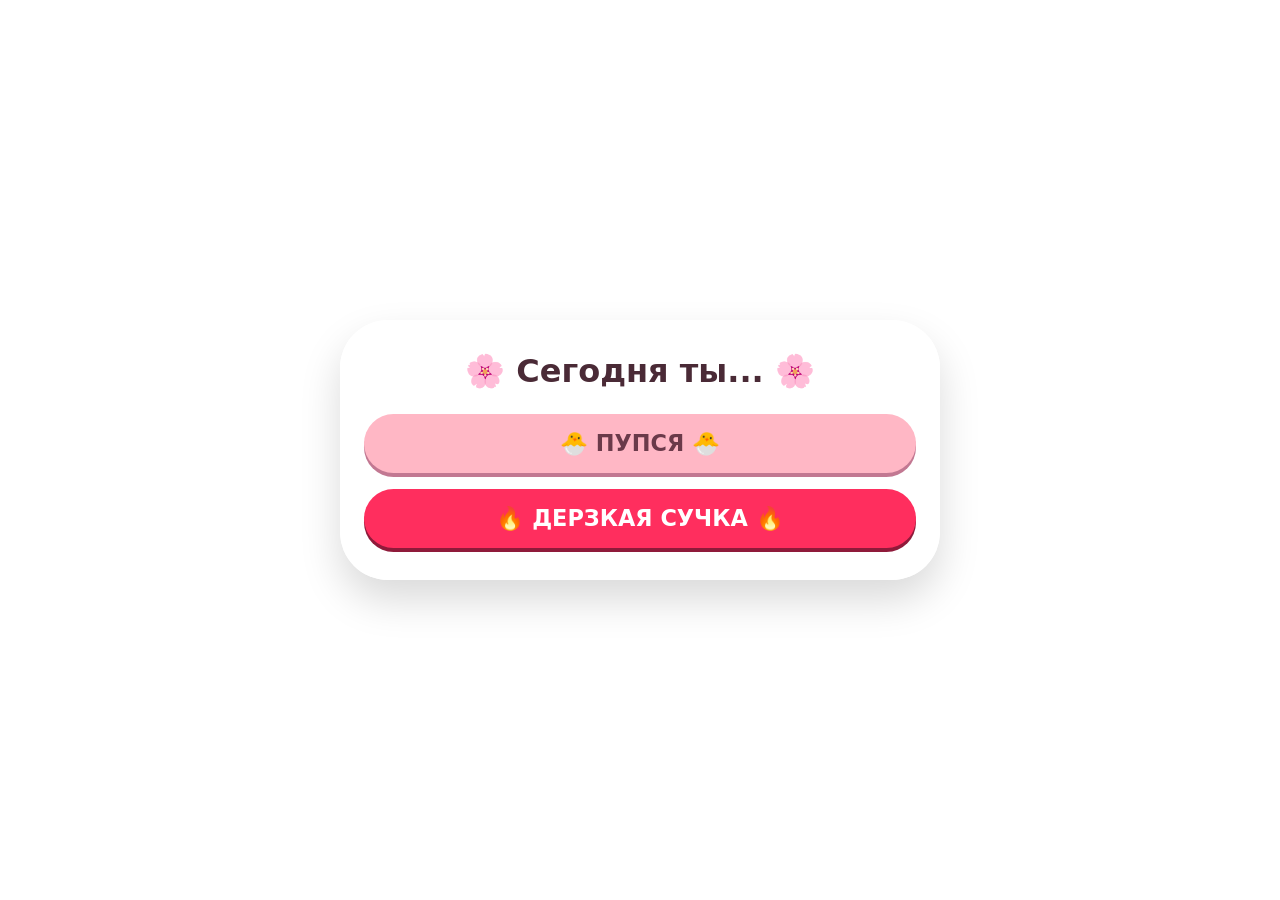
==== index.html @ 8590b274 "Rename game.html to index.html" ====
<!DOCTYPE html>
<html lang="ru">
<head>
    <meta charset="UTF-8">
    <meta name="viewport" content="width=device-width, initial-scale=1.0, user-scalable=yes, viewport-fit=cover">
    <meta name="theme-color" content="#ffb7c5">
    <meta name="apple-mobile-web-app-capable" content="yes">
    <meta name="apple-mobile-web-app-status-bar-style" content="default">
    <title>🎭 МАГИЯ ДНЯ | ПУПСЯ или СУЧКА</title>
    <style>
        * {
            margin: 0;
            padding: 0;
            box-sizing: border-box;
            -webkit-tap-highlight-color: transparent;
        }

        body {
            min-height: 100vh;
            display: flex;
            justify-content: center;
            align-items: center;
            font-family: 'Segoe UI', 'Quicksand', system-ui, -apple-system, 'Comic Neue', 'Helvetica Neue', sans-serif;
            transition: background 0.3s ease;
            padding: 16px;
        }

        body.pupsya {
            background: linear-gradient(145deg, #ffe6f0 0%, #ffd9e8 100%);
        }

        body.suchka {
            background: radial-gradient(circle at 10% 20%, #0a0a0f, #030305);
        }

        .container {
            max-width: 600px;
            width: 100%;
            margin: 0 auto;
        }

        /* Экран выбора настроения */
        .choice-screen {
            background: rgba(255, 255, 255, 0.94);
            backdrop-filter: blur(20px);
            border-radius: 48px;
            padding: 2rem 1.5rem;
            text-align: center;
            box-shadow: 0 20px 40px rgba(0,0,0,0.15);
        }

        body.suchka .choice-screen {
            background: rgba(255, 255, 255, 0.94);
        }

        .choice-screen h2 {
            font-size: clamp(1.5rem, 6vw, 2rem);
            margin-bottom: 1.5rem;
            color: #4a2a36;
            font-weight: 600;
        }

        .choice-buttons {
            display: flex;
            gap: 16px;
            justify-content: center;
            flex-direction: column;
        }

        .mood-btn {
            padding: 16px 20px;
            font-size: clamp(1.2rem, 5vw, 1.4rem);
            font-weight: bold;
            border: none;
            border-radius: 60px;
            cursor: pointer;
            transition: transform 0.05s linear;
            font-family: inherit;
            width: 100%;
        }

        .pupsya-btn {
            background: #ffb7c5;
            color: #6b3a4a;
            box-shadow: 0 4px 0 #c27892;
        }

        .suchka-btn {
            background: #ff2e5e;
            color: white;
            box-shadow: 0 4px 0 #8f1a3a;
        }

        .mood-btn:active {
            transform: translateY(2px);
        }

        /* Основной экран игры */
        .game-screen {
            display: none;
        }

        .game-card {
            background: rgba(255, 245, 250, 0.96);
            border-radius: 40px;
            padding: 1.25rem;
            box-shadow: 0 20px 35px rgba(0, 0, 0, 0.2);
        }

        body.suchka .game-card {
            background: #1c1825;
            border: 1px solid #ff2e5e;
        }

        .game-header {
            text-align: center;
            margin-bottom: 1rem;
        }

        .game-header h1 {
            font-size: clamp(1.3rem, 5vw, 1.8rem);
            font-weight: 700;
        }

        body.pupsya .game-header h1 {
            color: #c55a7f;
        }

        body.suchka .game-header h1 {
            color: #ff4876;
            text-shadow: 2px 2px 0 #5a1e32;
        }

        .back-btn {
            background: #ffb7c5;
            border: none;
            padding: 10px 18px;
            border-radius: 40px;
            cursor: pointer;
            margin-bottom: 16px;
            font-size: 0.85rem;
            font-weight: 600;
            color: #4a2a36;
            transition: transform 0.05s linear;
            width: auto;
            display: inline-block;
        }

        .back-btn:active {
            transform: scale(0.97);
        }

        body.suchka .back-btn {
            background: #ff2e5e;
            color: white;
        }

        .magic-btn {
            width: 100%;
            padding: 16px;
            font-size: clamp(1.2rem, 5vw, 1.4rem);
            font-weight: bold;
            border: none;
            border-radius: 60px;
            cursor: pointer;
            margin: 16px 0;
            transition: transform 0.05s linear;
            font-family: inherit;
        }

        body.pupsya .magic-btn {
            background: #ffb7c5;
            color: #4a2a36;
            box-shadow: 0 4px 0 #c27892;
        }

        body.suchka .magic-btn {
            background: #ff2e5e;
            color: white;
            box-shadow: 0 4px 0 #8f1a3a;
        }

        .magic-btn:active {
            transform: translateY(2px);
        }

        .oracle-box {
            border-radius: 28px;
            padding: 0.75rem;
            margin: 12px 0;
        }

        body.pupsya .oracle-box {
            background: #fff0f5;
        }

        body.suchka .oracle-box {
            background: #0e0b12;
        }

        .item {
            margin-bottom: 18px;
            border-left: 4px solid;
            padding-left: 14px;
        }

        body.pupsya .item {
            border-left-color: #f9acc9;
        }

        body.suchka .item {
            border-left-color: #ff4876;
        }

        .label {
            font-size: 0.7rem;
            text-transform: uppercase;
            letter-spacing: 2px;
            font-weight: bold;
        }

        body.pupsya .label {
            color: #d4769a;
        }

        body.suchka .label {
            color: #ff90b0;
        }

        .value {
            font-size: clamp(0.9rem, 4vw, 1rem);
            margin-top: 6px;
            line-height: 1.45;
        }

        body.pupsya .value {
            color: #2d1e24;
        }

        body.suchka .value {
            color: #f0e6d0;
        }

        .emoji-illustration {
            font-size: clamp(2.5rem, 12vw, 3.5rem);
            text-align: center;
            padding: 12px;
            background: rgba(255,255,255,0.1);
            border-radius: 50px;
            margin: 10px 0;
            letter-spacing: 8px;
            word-break: keep-all;
        }

        body.pupsya .emoji-illustration {
            background: #ffe2ed;
        }

        body.suchka .emoji-illustration {
            background: #00000040;
        }

        footer {
            font-size: 0.6rem;
            text-align: center;
            margin-top: 16px;
            opacity: 0.7;
        }

        body.pupsya footer {
            color: #b86f8a;
        }

        body.suchka footer {
            color: #6e5b70;
        }

        /* Дополнительные мобильные улучшения */
        @media (max-width: 480px) {
            body {
                padding: 12px;
            }
            .game-card {
                padding: 1rem;
            }
            .item {
                margin-bottom: 14px;
                padding-left: 12px;
            }
            .emoji-illustration {
                padding: 10px;
                letter-spacing: 5px;
            }
            .back-btn {
                padding: 8px 16px;
                font-size: 0.8rem;
            }
        }

        /* Для очень маленьких экранов */
        @media (max-width: 380px) {
            .choice-screen {
                padding: 1.5rem 1rem;
            }
            .value {
                font-size: 0.85rem;
            }
        }
    </style>
</head>
<body>
<div class="container">
    <div id="choiceScreen" class="choice-screen">
        <h2>🌸 Сегодня ты... 🌸</h2>
        <div class="choice-buttons">
            <button class="mood-btn pupsya-btn" onclick="selectMood('pupsya')">🐣 ПУПСЯ 🐣</button>
            <button class="mood-btn suchka-btn" onclick="selectMood('suchka')">🔥 ДЕРЗКАЯ СУЧКА 🔥</button>
        </div>
    </div>

    <div id="gameScreen" class="game-screen">
        <div class="game-card">
            <button class="back-btn" onclick="backToChoice()">← Сменить настроение</button>
            <div class="game-header">
                <h1 id="gameTitle">✨ МАГИЯ ДНЯ ✨</h1>
            </div>
            <button id="magicBtn" class="magic-btn">🎲 УЗНАТЬ ДЕНЬ 🎲</button>
            <div class="oracle-box">
                <div class="item">
                    <div class="label" id="nicknameLabel">🐽 ПРОЗВИЩЕ</div>
                    <div class="value" id="nickname">—</div>
                </div>
                <div class="item">
                    <div class="label" id="fortuneLabel">🔮 ПРЕДСКАЗАНИЕ</div>
                    <div class="value" id="fortune">—</div>
                </div>
                <div class="item">
                    <div class="label" id="quoteLabel">📜 ЦИТАТА</div>
                    <div class="value" id="quote">—</div>
                </div>
                <div class="item">
                    <div class="label" id="emojiLabel">🎨 НАСТРОЕНИЕ ДНЯ</div>
                    <div class="emoji-illustration" id="emojiIllustration">✨</div>
                    <div class="value" id="emojiCaption"></div>
                </div>
            </div>
            <footer>каждый день новое предсказание ✨ нажимай сколько хочешь</footer>
        </div>
    </div>
</div>

<script>
    // ==================== ПУПСЯ ====================
    const pupsyaNicknames = [
        "Сладкая булочка", "Лапка счастья", "Мятный пряник", "Облачко в мармеладе", "Пушистый лисёнок",
        "Клубничная фея", "Сахарная панда", "Капучино с корицей", "Солнечный зайчик", "Персиковый смузи",
        "Ванильное сердечко", "Зефирка мечты", "Лавандовый единорог", "Карамельная звёздочка", "Медовая конфетка",
        "Плюшевый ёжик", "Мармеладная радость", "Шоколадная лапочка", "Молочная плюшка", "Черешневое настроение",
        "Тыковка-улыбовка", "Фея уюта", "Сияющая снежинка", "Розовое счастье", "Нежный лепесток",
        "Моя радость", "Сладкий сон", "Лучика-моргалочка", "Печенька с предсказанием", "Тёплый пледик",
        "Жемчужинка", "Божья коровка", "Ангел с крыльями", "Любимое сокровище", "Сердце на ладони",
        "Мятная свежесть", "Кокосовая радость", "Малиновый пирог", "Черничное облако", "Клубничный торт"
    ];

    const pupsyaFortunes = [
        "Сегодня вселенная обнимет тебя так тепло, что ты забудешь о плохом. Обязательно съешь что-то вкусненькое, ты это заслужила ❤️",
        "День будет полон маленьких радостей. Возможно, это будет вкусный кофе, сообщение от подруги или просто красивый закат. Улыбайся ✨",
        "Кто-то сегодня подумает о тебе с теплом. Ты такой светлый человек, даже не представляешь. Позволь себе отдохнуть 💖",
        "Сегодня идеальный день, чтобы сделать что-то приятное для себя. Прими ванну с пеной, закажи пиццу или просто выспись. Ты важна 🫶",
        "Твоя улыбка сегодня спасёт чей-то день. Даже если тебе грустно — помни, что ты не одна, мы с тобой. Держись, милая 🌸",
        "Сегодня удача на твоей стороне. Даже если что-то пойдёт не так — это просто повод съесть печеньку и начать заново. Люблю тебя 💕",
        "Твоё сердце сегодня наполнится теплом. Возможно, ты вспомнишь что-то хорошее или получишь нежное сообщение. Ты достойна самого лучшего 🎀",
        "Сегодня ты как лучик солнца — тёплая, уютная и такая родная. Позволь себе быть счастливой прямо сейчас, без всяких 'но' ✨",
        "Маленькое чудо уже близко. Оглянись вокруг — красота в мелочах. И помни: ты удивительный человек, каких мало 💖",
        "Сегодня отличный день, чтобы простить себя за всё. Ты делаешь так хорошо, как можешь. Я горжусь тобой, серьёзно 🌷",
        "Сегодня твоя доброта вернётся к тебе втройне. Кто-то скажет спасибо, кто-то улыбнётся, а кто-то просто будет рад тебя видеть 💫",
        "Звёзды говорят, что сегодня тебе нужно побаловать себя. Купи что-то красивое, съешь что-то вкусное или просто полежи в кровати. Ты заслужила 🌟",
        "Сегодня твоя энергия особенно мягкая и тёплая. Люди будут тянуться к тебе, как цветы к солнцу. Наслаждайся этим состоянием 🦋",
        "День обещает быть неторопливым и уютным. Как воскресное утро с чашкой чая и пледом. Позволь себе замедлиться и выдохнуть ☕",
        "Сегодня ты можешь быть капризной. И это нормально. Ты имеешь право хотеть внимания, заботы и лишнюю печеньку. Не отказывай себе 🍪"
    ];

    const pupsyaQuotes = [
        "«Ты — волшебство, которого так не хватало этому миру. Никогда не забывай об этом» 💫",
        "«Даже в самый серый день ты остаёшься цветком, который пробивается через асфальт» 🌸",
        "«Твоя доброта — это суперсила. Не позволяй миру сделать тебя жёстче» 🦋",
        "«Ты достаточно хороша. Прямо сейчас. Без всяких 'но'» 💖",
        "«Твоя улыбка меняет мир вокруг. Серьёзно, проверь это сегодня» ✨",
        "«Ты — чей-то повод улыбнуться сегодня. Возможно, мой» 🫶",
        "«Ты не должна быть идеальной. Ты уже прекрасна такой, какая есть» 🌷",
        "«Твоя душа пахнет ванилью и добротой. Не прячь её» 🎀",
        "«Ты справляешься намного лучше, чем тебе кажется. Я верю в тебя» 💕",
        "«Ты — чудо, и точка. Никаких обсуждений» ✨",
        "«Твоё сердце — самое тёплое место во вселенной. Береги его» ❤️",
        "«Ты — как горячий шоколад в холодный день: согреваешь одним своим существованием» ☕",
        "«Ты не обязана быть сильной каждый день. Иногда можно просто быть» 🌙"
    ];

    const pupsyaEmojis = [
        { emoji: "🌸🐣💕✨🫶", caption: "День мягкости и нежности" },
        { emoji: "🍰☕🎀💖😊", caption: "Вкусный и уютный день" },
        { emoji: "🦋🌷💫🌟🌙", caption: "День лёгкости и мечтаний" },
        { emoji: "🐱🍪☁️💗🎂", caption: "Кошачье-печеньковое настроение" },
        { emoji: "🌻🍯🧸✨💕", caption: "Медовый и тёплый день" },
        { emoji: "🎨🖌️🌈💜😇", caption: "День творчества и радости" },
        { emoji: "🛁🧴🕯️💤🌙", caption: "День заботы о себе" },
        { emoji: "📖☕🛋️💭💗", caption: "День уюта и спокойствия" },
        { emoji: "🐣🍼💕😇🌟", caption: "День маленького счастья" },
        { emoji: "🍬🍭🧸🎀💖", caption: "Конфетно-игрушечное настроение" },
        { emoji: "☁️🌈💫🦄💕", caption: "Облачный и радужный день" },
        { emoji: "🌸🍃🌞💗😊", caption: "Весеннее настроение в душе" },
        { emoji: "🐕🐈🫶✨💕", caption: "День обнимашек с пушистиками" }
    ];

    // ==================== СУЧКА ====================
    const suchkaNicknames = [
        "Сладкая мразь", "Психопатка с душой панды", "Королева матов", "Ебучий бриллиант",
        "Кусок дерьма с золотым сердцем", "Моя гнилая радость", "Стерва-лапка", "Пельмешка-алкоголичка",
        "Пиздючка премиум", "Мармеладная змеюка", "Мразота с крыльями", "Фея депрессии",
        "Кисонька-хулиганка", "Обосранный ангел", "Вонючая ромашка", "Сучка с планеты Смех",
        "Гоблинская принцесса", "Токсичный пирожок", "Сопля с гонором", "Алко-единорог",
        "Депрессивная булочка", "Ржачная падаль", "Панда-террористка", "Хуёвая фея",
        "Ебанутая звезда", "Психованная конфетка", "Стервозная пантера", "Бешеная белочка",
        "Крыса с характером", "Злюка-недотрога", "Заноза в жопе", "Ядовитая ромашка"
    ];

    const suchkaFortunes = [
        "Сегодня ты пошлёшь нахуй минимум троих. И будешь права на все сто, потому что люди — говно. Горжусь, блядь, ты настоящая королева.",
        "Вселенная плюнет тебе в душу где-то в обед, но потом пришлёт смешной мем с жирным котом. И ты временно простишь всем, но ненадолго.",
        "Твой бывший сегодня задумается о тебе и подавится пиццей. Пусть давится, сука, он этого заслужил. А ты ешь дальше.",
        "Карма говорит: сегодня можно абсолютно всё. Даже послать начальника матом в голосовом. Даже сожрать торт в 9 утра. Пользуйся, пока дают.",
        "Тебя ждёт разочарование в людях (внезапно, да?). Но подруга кинет мем с пёсиком — и чёрная дыра в душе затянется до завтра.",
        "Организм потребует алкоголя, чипсов и чёрного юмора. Выпей соку, но шути про трупы — баланс соблюдён, психотерапия не нужна.",
        "Сегодня кто-то лоханётся настолько эпично, что ты забудешь о своих проблемах. Наслаждайся чужим говном, это законно.",
        "Ты встанешь не с той ноги и будешь посылать всех нахуй с особым цинизмом. Это твой день, звезда депрессивного рока.",
        "Вечером накатит меланхолия. Включи стендап, где матерятся через слово. Или напиши подруге 'ты ебанутая?' — поможет.",
        "Сегодня ты осознаешь: 73% твоих проблем — нахуй не нужны. Остальные 27% решатся пивом и мемом. Welcome to adult life.",
        "Сегодняшний уровень твоей токсичности зашкалит. Датчики сломаются. И это прекрасно, потому что мир заслужил твою правду-матку.",
        "Ты сегодня как бензопила: громкая, опасная и всех хуяришь. Молодец, продолжай в том же духе, общество говна должно быть наказано.",
        "Сегодня удача — это когда ты никого не убила. Шучу. Удача — это когда убила, но никто не узнал. Держи планку, злодейка.",
        "Твоя карма сегодня цвета запекшейся крови и блесток. Это называется 'гламурный пиздец'. Носи его с гордостью, королева разрушения."
    ];

    const suchkaQuotes = [
        "«Моё спокойствие — это маска. Под ней я матерюсь как сапожник с простреленной ногой»",
        "«Живу по принципу: либо смеёмся, либо посылаем нахуй. Третьего не дано, блядь»",
        "«Она не токсичная, у неё просто юмор такой: гробы, скелеты и мат-перемат на фоне заката»",
        "«Чёрный юмор — как ноги. Не у всех есть, но если есть — смотреть без слёз нельзя»",
        "«Я не грустная, у меня просто лицо такое, будто мир дерьмо, а я в нём принцесса»",
        "«Моё психическое здоровье держится на матах, мемах и подруге, которая такая же ебанутая»",
        "«Я не псих, я просто прошла квест 'Жизнь' на сложности 'Адовый пиздец'»",
        "«Будь вежлив. Но имей план, как послать всех нахуй»",
        "«Я не злая. Я просто честная. А вы не привыкли к правде, нежные пиздюки»"
    ];

    const suchkaEmojis = [
        { emoji: "💀🔥🤡💢👹", caption: "День агрессии и ржаки" },
        { emoji: "🍺🚬😈💩🔞", caption: "Алкогольно-депрессивный вайб" },
        { emoji: "🤬💀🖕😤🍻", caption: "День посылания всех нахуй" },
        { emoji: "🐍🔪💣🩸🥀", caption: "Токсичная королева вышла на охоту" },
        { emoji: "🖤🧨😵‍💫🍷🚬", caption: "Меланхолия с перчинкой" },
        { emoji: "🤡🎪💩🔥🍺", caption: "Цирк уехал, а ты осталась" },
        { emoji: "👻🪦💀🕷️🦇", caption: "Готический понедельник" },
        { emoji: "😈🤘🖤🥃🔪", caption: "Рок-звезда депрессивного блюза" },
        { emoji: "💣🔥👹🤬🖕", caption: "День взрыва мозга и терпения" },
        { emoji: "🧠💀🍺😵‍💫🫠", caption: "Мозг уехал, привет, похмелье" }
    ];

    function randomItem(arr) {
        return arr[Math.floor(Math.random() * arr.length)];
    }

    let currentMood = null;

    function selectMood(mood) {
        currentMood = mood;
        document.body.className = mood;
        document.getElementById("choiceScreen").style.display = "none";
        document.getElementById("gameScreen").style.display = "block";
        
        if (mood === "pupsya") {
            document.getElementById("gameTitle").innerHTML = "🐣 ПУПСЯ ДНЯ 🐣";
            document.getElementById("nicknameLabel").innerHTML = "🐽 ТВОЁ ПРОЗВИЩЕ";
            document.getElementById("fortuneLabel").innerHTML = "🔮 ПРЕДСКАЗАНИЕ ДЛЯ ТЕБЯ";
            document.getElementById("quoteLabel").innerHTML = "📜 ТЕПЛАЯ ЦИТАТА";
            document.getElementById("emojiLabel").innerHTML = "🎨 НАСТРОЕНИЕ ДНЯ";
        } else {
            document.getElementById("gameTitle").innerHTML = "🔥 ДЕРЗКАЯ СУЧКА 🔥";
            document.getElementById("nicknameLabel").innerHTML = "🐽 КЛИЧКА НА СЕГОДНЯ";
            document.getElementById("fortuneLabel").innerHTML = "🔮 ПРЕДСКАЗАНИЕ (маты)";
            document.getElementById("quoteLabel").innerHTML = "📜 ЦИТАТА (чёрный юмор)";
            document.getElementById("emojiLabel").innerHTML = "🎨 НАСТРОЕНИЕ ДНЯ";
        }
        
        generateMagic();
    }

    function backToChoice() {
        currentMood = null;
        document.getElementById("choiceScreen").style.display = "block";
        document.getElementById("gameScreen").style.display = "none";
        document.body.className = ""; 
    }

    function generateMagic() {
        if (!currentMood) return;
        
        let nickname, fortune, quote, emojiData;
        
        if (currentMood === "pupsya") {
            nickname = randomItem(pupsyaNicknames);
            fortune = randomItem(pupsyaFortunes);
            quote = randomItem(pupsyaQuotes);
            emojiData = randomItem(pupsyaEmojis);
        } else {
            nickname = randomItem(suchkaNicknames);
            fortune = randomItem(suchkaFortunes);
            quote = randomItem(suchkaQuotes);
            emojiData = randomItem(suchkaEmojis);
        }
        
        document.getElementById("nickname").innerHTML = nickname;
        document.getElementById("fortune").innerHTML = fortune;
        document.getElementById("quote").innerHTML = quote;
        document.getElementById("emojiIllustration").innerHTML = emojiData.emoji;
        document.getElementById("emojiCaption").innerHTML = emojiData.caption;
        
        if (navigator.vibrate) navigator.vibrate(50);
    }
    
    document.getElementById("magicBtn").addEventListener("click", generateMagic);
</script>
</body>
</html>
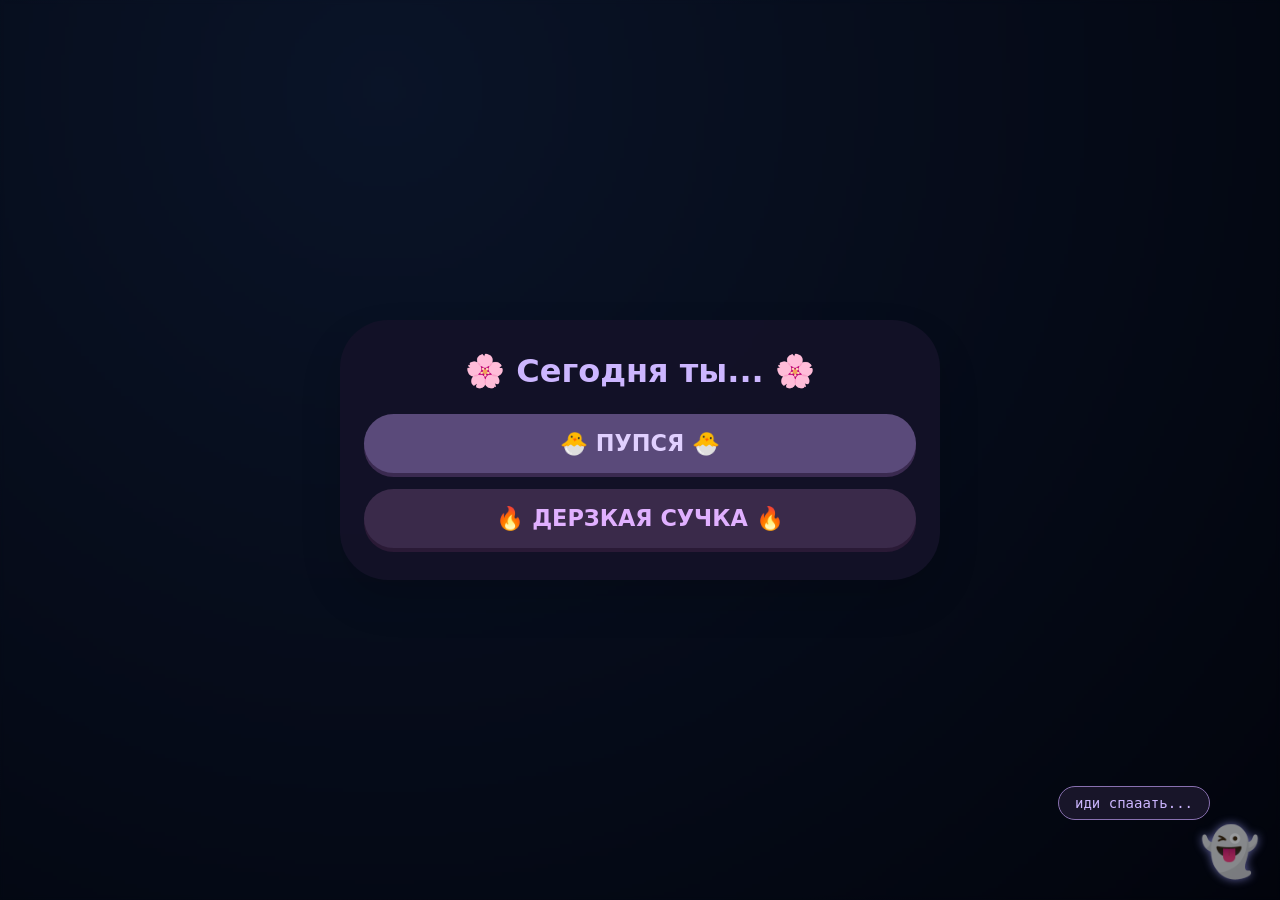
==== commit ef702813: "Update index.html" ====
--- a/index.html
+++ b/index.html
@@ -4,9 +4,7 @@
     <meta charset="UTF-8">
     <meta name="viewport" content="width=device-width, initial-scale=1.0, user-scalable=yes, viewport-fit=cover">
     <meta name="theme-color" content="#ffb7c5">
-    <meta name="apple-mobile-web-app-capable" content="yes">
-    <meta name="apple-mobile-web-app-status-bar-style" content="default">
-    <title>🎭 МАГИЯ ДНЯ | ПУПСЯ или СУЧКА</title>
+    <title>🎭 МАГИЯ ДНЯ | ТИХИЙ ЧАС</title>
     <style>
         * {
             margin: 0;
@@ -20,17 +18,104 @@
             display: flex;
             justify-content: center;
             align-items: center;
-            font-family: 'Segoe UI', 'Quicksand', system-ui, -apple-system, 'Comic Neue', 'Helvetica Neue', sans-serif;
-            transition: background 0.3s ease;
+            font-family: 'Segoe UI', 'Quicksand', system-ui, sans-serif;
+            transition: background 0.5s ease, color 0.3s ease;
             padding: 16px;
-        }
-
+            position: relative;
+        }
+
+        /* Обычные режимы */
         body.pupsya {
             background: linear-gradient(145deg, #ffe6f0 0%, #ffd9e8 100%);
         }
 
         body.suchka {
             background: radial-gradient(circle at 10% 20%, #0a0a0f, #030305);
+        }
+
+        /* ТИХИЙ ЧАС — общая тёмная тема */
+        body.quiet-hour {
+            background: radial-gradient(circle at 30% 10%, #0a1428, #02040c) !important;
+            backdrop-filter: blur(2px);
+        }
+
+        body.quiet-hour .game-card {
+            background: rgba(10, 15, 30, 0.85) !important;
+            border: 1px solid #6b5b7e !important;
+            box-shadow: 0 0 20px rgba(100, 80, 120, 0.3) !important;
+        }
+
+        body.quiet-hour .magic-btn {
+            background: #4a3a5a !important;
+            box-shadow: 0 4px 0 #2a1e36 !important;
+            color: #e0c8ff !important;
+        }
+
+        body.quiet-hour .back-btn {
+            background: #4a3a5a !important;
+            color: #e0c8ff !important;
+        }
+
+        body.quiet-hour .oracle-box {
+            background: #0a0a18cc !important;
+        }
+
+        body.quiet-hour .value {
+            color: #ddd6f0 !important;
+        }
+
+        body.quiet-hour .label {
+            color: #aa99cc !important;
+        }
+
+        body.quiet-hour .emoji-illustration {
+            background: #1e1a30 !important;
+        }
+
+        /* Призрак */
+        .ghost {
+            position: fixed;
+            bottom: 20px;
+            right: 20px;
+            font-size: 48px;
+            cursor: pointer;
+            opacity: 0.6;
+            transition: 0.2s;
+            filter: drop-shadow(0 0 5px #a0a0ff);
+            z-index: 1000;
+            animation: floatGhost 3s ease-in-out infinite;
+        }
+
+        .ghost:hover {
+            opacity: 1;
+            transform: scale(1.1);
+        }
+
+        @keyframes floatGhost {
+            0%, 100% { transform: translateY(0px); }
+            50% { transform: translateY(-8px); }
+        }
+
+        .ghost-speech {
+            position: fixed;
+            bottom: 80px;
+            right: 70px;
+            background: #1e1a30cc;
+            backdrop-filter: blur(8px);
+            padding: 8px 16px;
+            border-radius: 30px;
+            font-size: 14px;
+            color: #ccb6ff;
+            border: 1px solid #8870b0;
+            pointer-events: none;
+            z-index: 1000;
+            white-space: nowrap;
+            font-family: monospace;
+        }
+
+        @media (max-width: 550px) {
+            .ghost { font-size: 40px; bottom: 15px; right: 15px; }
+            .ghost-speech { font-size: 10px; right: 55px; bottom: 65px; white-space: nowrap; }
         }
 
         .container {
@@ -39,7 +124,6 @@
             margin: 0 auto;
         }
 
-        /* Экран выбора настроения */
         .choice-screen {
             background: rgba(255, 255, 255, 0.94);
             backdrop-filter: blur(20px);
@@ -49,15 +133,19 @@
             box-shadow: 0 20px 40px rgba(0,0,0,0.15);
         }
 
-        body.suchka .choice-screen {
-            background: rgba(255, 255, 255, 0.94);
+        body.quiet-hour .choice-screen {
+            background: rgba(20, 18, 40, 0.9);
+            color: #ddd;
         }
 
         .choice-screen h2 {
             font-size: clamp(1.5rem, 6vw, 2rem);
             margin-bottom: 1.5rem;
             color: #4a2a36;
-            font-weight: 600;
+        }
+
+        body.quiet-hour .choice-screen h2 {
+            color: #ccb6ff;
         }
 
         .choice-buttons {
@@ -91,11 +179,22 @@
             box-shadow: 0 4px 0 #8f1a3a;
         }
 
+        body.quiet-hour .pupsya-btn {
+            background: #5a4a7a;
+            color: #e0d0ff;
+            box-shadow: 0 4px 0 #3a2a50;
+        }
+
+        body.quiet-hour .suchka-btn {
+            background: #3a2a4a;
+            color: #e0b0ff;
+            box-shadow: 0 4px 0 #2a1a36;
+        }
+
         .mood-btn:active {
             transform: translateY(2px);
         }
 
-        /* Основной экран игры */
         .game-screen {
             display: none;
         }
@@ -105,21 +204,13 @@
             border-radius: 40px;
             padding: 1.25rem;
             box-shadow: 0 20px 35px rgba(0, 0, 0, 0.2);
-        }
-
-        body.suchka .game-card {
-            background: #1c1825;
-            border: 1px solid #ff2e5e;
-        }
-
-        .game-header {
-            text-align: center;
-            margin-bottom: 1rem;
+            transition: all 0.3s;
         }
 
         .game-header h1 {
             font-size: clamp(1.3rem, 5vw, 1.8rem);
             font-weight: 700;
+            text-align: center;
         }
 
         body.pupsya .game-header h1 {
@@ -141,18 +232,11 @@
             font-size: 0.85rem;
             font-weight: 600;
             color: #4a2a36;
-            transition: transform 0.05s linear;
-            width: auto;
             display: inline-block;
         }
 
         .back-btn:active {
             transform: scale(0.97);
-        }
-
-        body.suchka .back-btn {
-            background: #ff2e5e;
-            color: white;
         }
 
         .magic-btn {
@@ -165,19 +249,6 @@
             cursor: pointer;
             margin: 16px 0;
             transition: transform 0.05s linear;
-            font-family: inherit;
-        }
-
-        body.pupsya .magic-btn {
-            background: #ffb7c5;
-            color: #4a2a36;
-            box-shadow: 0 4px 0 #c27892;
-        }
-
-        body.suchka .magic-btn {
-            background: #ff2e5e;
-            color: white;
-            box-shadow: 0 4px 0 #8f1a3a;
         }
 
         .magic-btn:active {
@@ -219,26 +290,10 @@
             font-weight: bold;
         }
 
-        body.pupsya .label {
-            color: #d4769a;
-        }
-
-        body.suchka .label {
-            color: #ff90b0;
-        }
-
         .value {
             font-size: clamp(0.9rem, 4vw, 1rem);
             margin-top: 6px;
             line-height: 1.45;
-        }
-
-        body.pupsya .value {
-            color: #2d1e24;
-        }
-
-        body.suchka .value {
-            color: #f0e6d0;
         }
 
         .emoji-illustration {
@@ -249,7 +304,6 @@
             border-radius: 50px;
             margin: 10px 0;
             letter-spacing: 8px;
-            word-break: keep-all;
         }
 
         body.pupsya .emoji-illustration {
@@ -265,46 +319,6 @@
             text-align: center;
             margin-top: 16px;
             opacity: 0.7;
-        }
-
-        body.pupsya footer {
-            color: #b86f8a;
-        }
-
-        body.suchka footer {
-            color: #6e5b70;
-        }
-
-        /* Дополнительные мобильные улучшения */
-        @media (max-width: 480px) {
-            body {
-                padding: 12px;
-            }
-            .game-card {
-                padding: 1rem;
-            }
-            .item {
-                margin-bottom: 14px;
-                padding-left: 12px;
-            }
-            .emoji-illustration {
-                padding: 10px;
-                letter-spacing: 5px;
-            }
-            .back-btn {
-                padding: 8px 16px;
-                font-size: 0.8rem;
-            }
-        }
-
-        /* Для очень маленьких экранов */
-        @media (max-width: 380px) {
-            .choice-screen {
-                padding: 1.5rem 1rem;
-            }
-            .value {
-                font-size: 0.85rem;
-            }
         }
     </style>
 </head>
@@ -344,126 +358,113 @@
                     <div class="value" id="emojiCaption"></div>
                 </div>
             </div>
-            <footer>каждый день новое предсказание ✨ нажимай сколько хочешь</footer>
+            <footer>каждый день новое предсказание ✨</footer>
         </div>
     </div>
 </div>
 
+<!-- Призрак (появляется только в тихий час) -->
+<div id="ghost" style="display: none;">
+    <div class="ghost" id="ghostEmoji">👻</div>
+    <div class="ghost-speech" id="ghostSpeech">иди спааать...</div>
+</div>
+
 <script>
-    // ==================== ПУПСЯ ====================
+    // ---------- ОПРЕДЕЛЯЕМ ТИХИЙ ЧАС ----------
+    function isQuietHour() {
+        const now = new Date();
+        const hours = now.getHours();
+        return true; // Временно всегда тихий час
+    }
+
+    // Включаем/выключаем режим тихого часа
+    let quietMode = isQuietHour();
+
+    function applyQuietMode() {
+        const body = document.body;
+        const ghostDiv = document.getElementById('ghost');
+        
+        if (quietMode) {
+            body.classList.add('quiet-hour');
+            if (ghostDiv) ghostDiv.style.display = 'block';
+        } else {
+            body.classList.remove('quiet-hour');
+            if (ghostDiv) ghostDiv.style.display = 'none';
+        }
+    }
+
+    // ---------- СМЯГЧЁННЫЕ ВЕРСИИ ДЛЯ ТИХОГО ЧАСА ----------
+    function softenText(text, isPupsyaMode) {
+        if (!quietMode) return text;
+        
+        // Замена матов на милоту
+        const replacements = {
+            'нахуй': 'спатки',
+            'блядь': 'баиньки',
+            'сука': 'кисонька',
+            'пиздец': 'мимими',
+            'говно': 'печеньки',
+            'мразь': 'заинька',
+            'ёбаный': 'сонный',
+            'ебучий': 'дремучий',
+            'хуёвая': 'сонная',
+            'депрессивная': 'дремучая',
+            'террористка': 'сонька'
+        };
+        
+        let softened = text;
+        for (let [bad, good] of Object.entries(replacements)) {
+            softened = softened.replaceAll(bad, good);
+            softened = softened.replaceAll(bad.toUpperCase(), good.toUpperCase());
+        }
+        
+        // Добавляем ночные фразы
+        if (isPupsyaMode) {
+            softened += ' 🌙✨ Пора укутываться в одеялко и смотреть сны.';
+        } else {
+            softened += ' 😴💤 Даже самые дерзкие сучки иногда спят. Укутайся и отдохни.';
+        }
+        
+        return softened;
+    }
+
+    // ---------- ОСТАЛЬНЫЕ ДАННЫЕ (сокращённо, но рабочие) ----------
     const pupsyaNicknames = [
         "Сладкая булочка", "Лапка счастья", "Мятный пряник", "Облачко в мармеладе", "Пушистый лисёнок",
-        "Клубничная фея", "Сахарная панда", "Капучино с корицей", "Солнечный зайчик", "Персиковый смузи",
-        "Ванильное сердечко", "Зефирка мечты", "Лавандовый единорог", "Карамельная звёздочка", "Медовая конфетка",
-        "Плюшевый ёжик", "Мармеладная радость", "Шоколадная лапочка", "Молочная плюшка", "Черешневое настроение",
-        "Тыковка-улыбовка", "Фея уюта", "Сияющая снежинка", "Розовое счастье", "Нежный лепесток",
-        "Моя радость", "Сладкий сон", "Лучика-моргалочка", "Печенька с предсказанием", "Тёплый пледик",
-        "Жемчужинка", "Божья коровка", "Ангел с крыльями", "Любимое сокровище", "Сердце на ладони",
-        "Мятная свежесть", "Кокосовая радость", "Малиновый пирог", "Черничное облако", "Клубничный торт"
-    ];
-
+        "Клубничная фея", "Сахарная панда", "Капучино с корицей", "Солнечный зайчик"
+    ];
     const pupsyaFortunes = [
-        "Сегодня вселенная обнимет тебя так тепло, что ты забудешь о плохом. Обязательно съешь что-то вкусненькое, ты это заслужила ❤️",
-        "День будет полон маленьких радостей. Возможно, это будет вкусный кофе, сообщение от подруги или просто красивый закат. Улыбайся ✨",
-        "Кто-то сегодня подумает о тебе с теплом. Ты такой светлый человек, даже не представляешь. Позволь себе отдохнуть 💖",
-        "Сегодня идеальный день, чтобы сделать что-то приятное для себя. Прими ванну с пеной, закажи пиццу или просто выспись. Ты важна 🫶",
-        "Твоя улыбка сегодня спасёт чей-то день. Даже если тебе грустно — помни, что ты не одна, мы с тобой. Держись, милая 🌸",
-        "Сегодня удача на твоей стороне. Даже если что-то пойдёт не так — это просто повод съесть печеньку и начать заново. Люблю тебя 💕",
-        "Твоё сердце сегодня наполнится теплом. Возможно, ты вспомнишь что-то хорошее или получишь нежное сообщение. Ты достойна самого лучшего 🎀",
-        "Сегодня ты как лучик солнца — тёплая, уютная и такая родная. Позволь себе быть счастливой прямо сейчас, без всяких 'но' ✨",
-        "Маленькое чудо уже близко. Оглянись вокруг — красота в мелочах. И помни: ты удивительный человек, каких мало 💖",
-        "Сегодня отличный день, чтобы простить себя за всё. Ты делаешь так хорошо, как можешь. Я горжусь тобой, серьёзно 🌷",
-        "Сегодня твоя доброта вернётся к тебе втройне. Кто-то скажет спасибо, кто-то улыбнётся, а кто-то просто будет рад тебя видеть 💫",
-        "Звёзды говорят, что сегодня тебе нужно побаловать себя. Купи что-то красивое, съешь что-то вкусное или просто полежи в кровати. Ты заслужила 🌟",
-        "Сегодня твоя энергия особенно мягкая и тёплая. Люди будут тянуться к тебе, как цветы к солнцу. Наслаждайся этим состоянием 🦋",
-        "День обещает быть неторопливым и уютным. Как воскресное утро с чашкой чая и пледом. Позволь себе замедлиться и выдохнуть ☕",
-        "Сегодня ты можешь быть капризной. И это нормально. Ты имеешь право хотеть внимания, заботы и лишнюю печеньку. Не отказывай себе 🍪"
-    ];
-
+        "Сегодня вселенная обнимет тебя тепло. Съешь что-то вкусное, ты заслужила ❤️",
+        "День будет полон маленьких радостей. Кофе, сообщение от подруги или красивый закат ✨",
+        "Кто-то сегодня подумает о тебе с теплом. Позволь себе отдохнуть 💖"
+    ];
     const pupsyaQuotes = [
-        "«Ты — волшебство, которого так не хватало этому миру. Никогда не забывай об этом» 💫",
-        "«Даже в самый серый день ты остаёшься цветком, который пробивается через асфальт» 🌸",
-        "«Твоя доброта — это суперсила. Не позволяй миру сделать тебя жёстче» 🦋",
-        "«Ты достаточно хороша. Прямо сейчас. Без всяких 'но'» 💖",
-        "«Твоя улыбка меняет мир вокруг. Серьёзно, проверь это сегодня» ✨",
-        "«Ты — чей-то повод улыбнуться сегодня. Возможно, мой» 🫶",
-        "«Ты не должна быть идеальной. Ты уже прекрасна такой, какая есть» 🌷",
-        "«Твоя душа пахнет ванилью и добротой. Не прячь её» 🎀",
-        "«Ты справляешься намного лучше, чем тебе кажется. Я верю в тебя» 💕",
-        "«Ты — чудо, и точка. Никаких обсуждений» ✨",
-        "«Твоё сердце — самое тёплое место во вселенной. Береги его» ❤️",
-        "«Ты — как горячий шоколад в холодный день: согреваешь одним своим существованием» ☕",
-        "«Ты не обязана быть сильной каждый день. Иногда можно просто быть» 🌙"
-    ];
-
+        "«Ты — волшебство, которого не хватало миру» 💫",
+        "«Твоя доброта — суперсила» 🦋",
+        "«Ты достаточно хороша прямо сейчас» 💖"
+    ];
     const pupsyaEmojis = [
-        { emoji: "🌸🐣💕✨🫶", caption: "День мягкости и нежности" },
-        { emoji: "🍰☕🎀💖😊", caption: "Вкусный и уютный день" },
-        { emoji: "🦋🌷💫🌟🌙", caption: "День лёгкости и мечтаний" },
-        { emoji: "🐱🍪☁️💗🎂", caption: "Кошачье-печеньковое настроение" },
-        { emoji: "🌻🍯🧸✨💕", caption: "Медовый и тёплый день" },
-        { emoji: "🎨🖌️🌈💜😇", caption: "День творчества и радости" },
-        { emoji: "🛁🧴🕯️💤🌙", caption: "День заботы о себе" },
-        { emoji: "📖☕🛋️💭💗", caption: "День уюта и спокойствия" },
-        { emoji: "🐣🍼💕😇🌟", caption: "День маленького счастья" },
-        { emoji: "🍬🍭🧸🎀💖", caption: "Конфетно-игрушечное настроение" },
-        { emoji: "☁️🌈💫🦄💕", caption: "Облачный и радужный день" },
-        { emoji: "🌸🍃🌞💗😊", caption: "Весеннее настроение в душе" },
-        { emoji: "🐕🐈🫶✨💕", caption: "День обнимашек с пушистиками" }
-    ];
-
-    // ==================== СУЧКА ====================
+        { emoji: "🌸🐣💕✨🫶", caption: "День мягкости" },
+        { emoji: "🍰☕🎀💖😊", caption: "Вкусный день" }
+    ];
+
     const suchkaNicknames = [
-        "Сладкая мразь", "Психопатка с душой панды", "Королева матов", "Ебучий бриллиант",
-        "Кусок дерьма с золотым сердцем", "Моя гнилая радость", "Стерва-лапка", "Пельмешка-алкоголичка",
-        "Пиздючка премиум", "Мармеладная змеюка", "Мразота с крыльями", "Фея депрессии",
-        "Кисонька-хулиганка", "Обосранный ангел", "Вонючая ромашка", "Сучка с планеты Смех",
-        "Гоблинская принцесса", "Токсичный пирожок", "Сопля с гонором", "Алко-единорог",
-        "Депрессивная булочка", "Ржачная падаль", "Панда-террористка", "Хуёвая фея",
-        "Ебанутая звезда", "Психованная конфетка", "Стервозная пантера", "Бешеная белочка",
-        "Крыса с характером", "Злюка-недотрога", "Заноза в жопе", "Ядовитая ромашка"
-    ];
-
+        "Сладкая мразь", "Королева матов", "Ебучий бриллиант", "Кусок дерьма с золотым сердцем",
+        "Психопатка с душой панды", "Моя гнилая радость"
+    ];
     const suchkaFortunes = [
-        "Сегодня ты пошлёшь нахуй минимум троих. И будешь права на все сто, потому что люди — говно. Горжусь, блядь, ты настоящая королева.",
-        "Вселенная плюнет тебе в душу где-то в обед, но потом пришлёт смешной мем с жирным котом. И ты временно простишь всем, но ненадолго.",
-        "Твой бывший сегодня задумается о тебе и подавится пиццей. Пусть давится, сука, он этого заслужил. А ты ешь дальше.",
-        "Карма говорит: сегодня можно абсолютно всё. Даже послать начальника матом в голосовом. Даже сожрать торт в 9 утра. Пользуйся, пока дают.",
-        "Тебя ждёт разочарование в людях (внезапно, да?). Но подруга кинет мем с пёсиком — и чёрная дыра в душе затянется до завтра.",
-        "Организм потребует алкоголя, чипсов и чёрного юмора. Выпей соку, но шути про трупы — баланс соблюдён, психотерапия не нужна.",
-        "Сегодня кто-то лоханётся настолько эпично, что ты забудешь о своих проблемах. Наслаждайся чужим говном, это законно.",
-        "Ты встанешь не с той ноги и будешь посылать всех нахуй с особым цинизмом. Это твой день, звезда депрессивного рока.",
-        "Вечером накатит меланхолия. Включи стендап, где матерятся через слово. Или напиши подруге 'ты ебанутая?' — поможет.",
-        "Сегодня ты осознаешь: 73% твоих проблем — нахуй не нужны. Остальные 27% решатся пивом и мемом. Welcome to adult life.",
-        "Сегодняшний уровень твоей токсичности зашкалит. Датчики сломаются. И это прекрасно, потому что мир заслужил твою правду-матку.",
-        "Ты сегодня как бензопила: громкая, опасная и всех хуяришь. Молодец, продолжай в том же духе, общество говна должно быть наказано.",
-        "Сегодня удача — это когда ты никого не убила. Шучу. Удача — это когда убила, но никто не узнал. Держи планку, злодейка.",
-        "Твоя карма сегодня цвета запекшейся крови и блесток. Это называется 'гламурный пиздец'. Носи его с гордостью, королева разрушения."
-    ];
-
+        "Сегодня пошлёшь нахуй троих. Горжусь, блядь.",
+        "Вселенная плюнет в душу, но потом пришлёт мем с котом.",
+        "Твой бывший подавится пиццей. Пусть давится, сука."
+    ];
     const suchkaQuotes = [
-        "«Моё спокойствие — это маска. Под ней я матерюсь как сапожник с простреленной ногой»",
-        "«Живу по принципу: либо смеёмся, либо посылаем нахуй. Третьего не дано, блядь»",
-        "«Она не токсичная, у неё просто юмор такой: гробы, скелеты и мат-перемат на фоне заката»",
-        "«Чёрный юмор — как ноги. Не у всех есть, но если есть — смотреть без слёз нельзя»",
-        "«Я не грустная, у меня просто лицо такое, будто мир дерьмо, а я в нём принцесса»",
-        "«Моё психическое здоровье держится на матах, мемах и подруге, которая такая же ебанутая»",
-        "«Я не псих, я просто прошла квест 'Жизнь' на сложности 'Адовый пиздец'»",
-        "«Будь вежлив. Но имей план, как послать всех нахуй»",
-        "«Я не злая. Я просто честная. А вы не привыкли к правде, нежные пиздюки»"
-    ];
-
+        "«Моё спокойствие — маска. Под ней матерюсь»",
+        "«Живу по принципу: либо смеёмся, либо посылаем нахуй»",
+        "«Она не токсичная, у неё юмор такой»"
+    ];
     const suchkaEmojis = [
-        { emoji: "💀🔥🤡💢👹", caption: "День агрессии и ржаки" },
-        { emoji: "🍺🚬😈💩🔞", caption: "Алкогольно-депрессивный вайб" },
-        { emoji: "🤬💀🖕😤🍻", caption: "День посылания всех нахуй" },
-        { emoji: "🐍🔪💣🩸🥀", caption: "Токсичная королева вышла на охоту" },
-        { emoji: "🖤🧨😵‍💫🍷🚬", caption: "Меланхолия с перчинкой" },
-        { emoji: "🤡🎪💩🔥🍺", caption: "Цирк уехал, а ты осталась" },
-        { emoji: "👻🪦💀🕷️🦇", caption: "Готический понедельник" },
-        { emoji: "😈🤘🖤🥃🔪", caption: "Рок-звезда депрессивного блюза" },
-        { emoji: "💣🔥👹🤬🖕", caption: "День взрыва мозга и терпения" },
-        { emoji: "🧠💀🍺😵‍💫🫠", caption: "Мозг уехал, привет, похмелье" }
+        { emoji: "💀🔥🤡💢👹", caption: "День агрессии" },
+        { emoji: "🍺🚬😈💩🔞", caption: "Алкогольный вайб" }
     ];
 
     function randomItem(arr) {
@@ -474,22 +475,20 @@
 
     function selectMood(mood) {
         currentMood = mood;
-        document.body.className = mood;
+        document.body.className = mood + (quietMode ? ' quiet-hour' : '');
         document.getElementById("choiceScreen").style.display = "none";
         document.getElementById("gameScreen").style.display = "block";
         
         if (mood === "pupsya") {
             document.getElementById("gameTitle").innerHTML = "🐣 ПУПСЯ ДНЯ 🐣";
-            document.getElementById("nicknameLabel").innerHTML = "🐽 ТВОЁ ПРОЗВИЩЕ";
-            document.getElementById("fortuneLabel").innerHTML = "🔮 ПРЕДСКАЗАНИЕ ДЛЯ ТЕБЯ";
-            document.getElementById("quoteLabel").innerHTML = "📜 ТЕПЛАЯ ЦИТАТА";
-            document.getElementById("emojiLabel").innerHTML = "🎨 НАСТРОЕНИЕ ДНЯ";
+            document.getElementById("nicknameLabel").innerHTML = "🐽 ПРОЗВИЩЕ";
+            document.getElementById("fortuneLabel").innerHTML = "🔮 ПРЕДСКАЗАНИЕ";
+            document.getElementById("quoteLabel").innerHTML = "📜 ЦИТАТА";
         } else {
             document.getElementById("gameTitle").innerHTML = "🔥 ДЕРЗКАЯ СУЧКА 🔥";
-            document.getElementById("nicknameLabel").innerHTML = "🐽 КЛИЧКА НА СЕГОДНЯ";
-            document.getElementById("fortuneLabel").innerHTML = "🔮 ПРЕДСКАЗАНИЕ (маты)";
-            document.getElementById("quoteLabel").innerHTML = "📜 ЦИТАТА (чёрный юмор)";
-            document.getElementById("emojiLabel").innerHTML = "🎨 НАСТРОЕНИЕ ДНЯ";
+            document.getElementById("nicknameLabel").innerHTML = "🐽 КЛИЧКА";
+            document.getElementById("fortuneLabel").innerHTML = "🔮 ПРЕДСКАЗАНИЕ";
+            document.getElementById("quoteLabel").innerHTML = "📜 ЦИТАТА";
         }
         
         generateMagic();
@@ -499,7 +498,7 @@
         currentMood = null;
         document.getElementById("choiceScreen").style.display = "block";
         document.getElementById("gameScreen").style.display = "none";
-        document.body.className = ""; 
+        document.body.className = quietMode ? 'quiet-hour' : '';
     }
 
     function generateMagic() {
@@ -512,11 +511,27 @@
             fortune = randomItem(pupsyaFortunes);
             quote = randomItem(pupsyaQuotes);
             emojiData = randomItem(pupsyaEmojis);
+            
+            if (quietMode) {
+                nickname = softenText(nickname, true);
+                fortune = softenText(fortune, true);
+                quote = softenText(quote, true);
+                emojiData.emoji = "🌙✨💤😴🛌";
+                emojiData.caption = "Сонный режим... баиньки";
+            }
         } else {
             nickname = randomItem(suchkaNicknames);
             fortune = randomItem(suchkaFortunes);
             quote = randomItem(suchkaQuotes);
             emojiData = randomItem(suchkaEmojis);
+            
+            if (quietMode) {
+                nickname = softenText(nickname, false);
+                fortune = softenText(fortune, false);
+                quote = softenText(quote, false);
+                emojiData.emoji = "🛌😴💤🌙👻";
+                emojiData.caption = "Даже сучки спят...";
+            }
         }
         
         document.getElementById("nickname").innerHTML = nickname;
@@ -529,6 +544,32 @@
     }
     
     document.getElementById("magicBtn").addEventListener("click", generateMagic);
+    
+    // Запускаем тихий час
+    applyQuietMode();
+    
+    // Если тихий час — добавляем шепот призрака при нажатии
+    if (quietMode) {
+        const magicBtn = document.getElementById("magicBtn");
+        const ghostSpeech = document.getElementById("ghostSpeech");
+        magicBtn.addEventListener("click", () => {
+            if (ghostSpeech) {
+                ghostSpeech.style.opacity = "1";
+                setTimeout(() => {
+                    ghostSpeech.style.opacity = "0.6";
+                }, 800);
+            }
+        });
+    }
+    
+    // Если тихий час, добавляем начальный текст
+    if (quietMode) {
+        document.getElementById("nickname").innerHTML = "🤫 Тсс... сейчас тихий час";
+        document.getElementById("fortune").innerHTML = "Призрак советует выпить тёплого молока и лечь спать 🌙";
+        document.getElementById("quote").innerHTML = "«Сладких снов, маленькая булочка»";
+        document.getElementById("emojiIllustration").innerHTML = "👻🌙✨🛌💤";
+        document.getElementById("emojiCaption").innerHTML = "Ночной режим... баю-бай";
+    }
 </script>
 </body>
 </html>
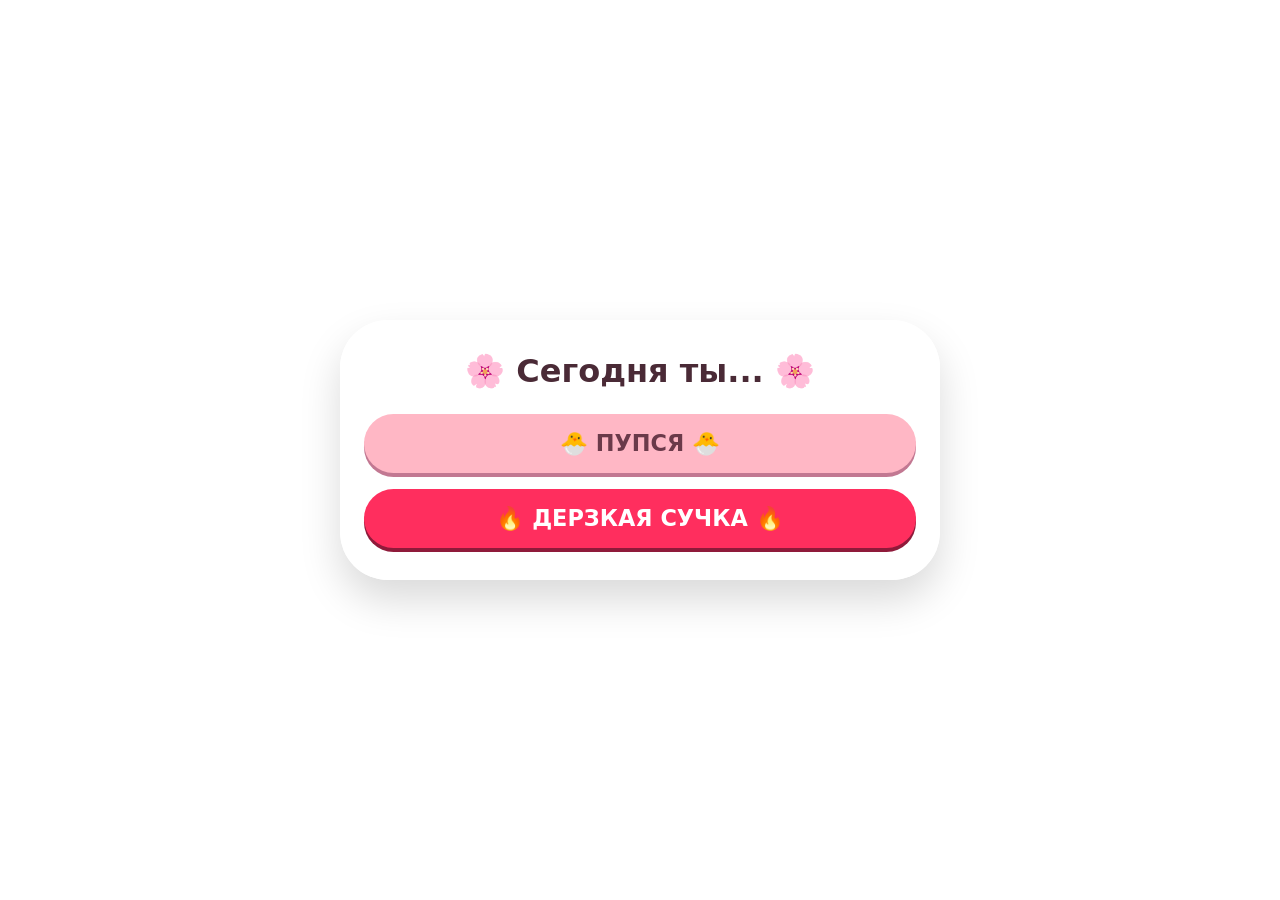
==== commit ebbd46cf: "Update index.html" ====
--- a/index.html
+++ b/index.html
@@ -374,7 +374,7 @@
     function isQuietHour() {
         const now = new Date();
         const hours = now.getHours();
-        return true; // Временно всегда тихий час
+       return hours >= 0 && hours < 6;
     }
 
     // Включаем/выключаем режим тихого часа
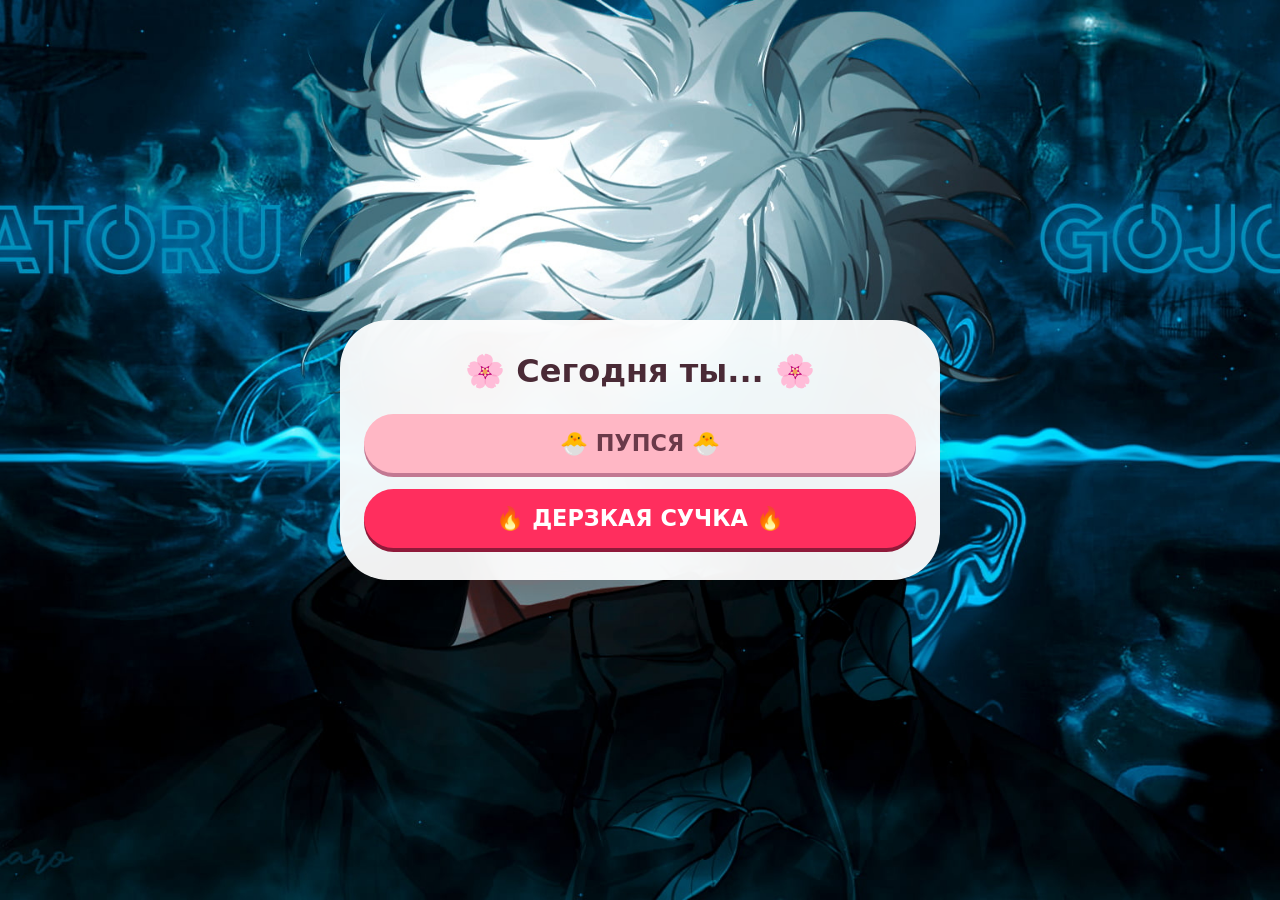
==== commit 2099ab2a: "Update index.html" ====
--- a/index.html
+++ b/index.html
@@ -1,575 +1,29 @@
-<!DOCTYPE html>
-<html lang="ru">
-<head>
-    <meta charset="UTF-8">
-    <meta name="viewport" content="width=device-width, initial-scale=1.0, user-scalable=yes, viewport-fit=cover">
-    <meta name="theme-color" content="#ffb7c5">
-    <title>🎭 МАГИЯ ДНЯ | ТИХИЙ ЧАС</title>
-    <style>
-        * {
-            margin: 0;
-            padding: 0;
-            box-sizing: border-box;
-            -webkit-tap-highlight-color: transparent;
-        }
-
-        body {
-            min-height: 100vh;
-            display: flex;
-            justify-content: center;
-            align-items: center;
-            font-family: 'Segoe UI', 'Quicksand', system-ui, sans-serif;
-            transition: background 0.5s ease, color 0.3s ease;
-            padding: 16px;
-            position: relative;
-        }
-
-        /* Обычные режимы */
-        body.pupsya {
-            background: linear-gradient(145deg, #ffe6f0 0%, #ffd9e8 100%);
-        }
-
-        body.suchka {
-            background: radial-gradient(circle at 10% 20%, #0a0a0f, #030305);
-        }
-
-        /* ТИХИЙ ЧАС — общая тёмная тема */
-        body.quiet-hour {
-            background: radial-gradient(circle at 30% 10%, #0a1428, #02040c) !important;
-            backdrop-filter: blur(2px);
-        }
-
-        body.quiet-hour .game-card {
-            background: rgba(10, 15, 30, 0.85) !important;
-            border: 1px solid #6b5b7e !important;
-            box-shadow: 0 0 20px rgba(100, 80, 120, 0.3) !important;
-        }
-
-        body.quiet-hour .magic-btn {
-            background: #4a3a5a !important;
-            box-shadow: 0 4px 0 #2a1e36 !important;
-            color: #e0c8ff !important;
-        }
-
-        body.quiet-hour .back-btn {
-            background: #4a3a5a !important;
-            color: #e0c8ff !important;
-        }
-
-        body.quiet-hour .oracle-box {
-            background: #0a0a18cc !important;
-        }
-
-        body.quiet-hour .value {
-            color: #ddd6f0 !important;
-        }
-
-        body.quiet-hour .label {
-            color: #aa99cc !important;
-        }
-
-        body.quiet-hour .emoji-illustration {
-            background: #1e1a30 !important;
-        }
-
-        /* Призрак */
-        .ghost {
-            position: fixed;
-            bottom: 20px;
-            right: 20px;
-            font-size: 48px;
-            cursor: pointer;
-            opacity: 0.6;
-            transition: 0.2s;
-            filter: drop-shadow(0 0 5px #a0a0ff);
-            z-index: 1000;
-            animation: floatGhost 3s ease-in-out infinite;
-        }
-
-        .ghost:hover {
-            opacity: 1;
-            transform: scale(1.1);
-        }
-
-        @keyframes floatGhost {
-            0%, 100% { transform: translateY(0px); }
-            50% { transform: translateY(-8px); }
-        }
-
-        .ghost-speech {
-            position: fixed;
-            bottom: 80px;
-            right: 70px;
-            background: #1e1a30cc;
-            backdrop-filter: blur(8px);
-            padding: 8px 16px;
-            border-radius: 30px;
-            font-size: 14px;
-            color: #ccb6ff;
-            border: 1px solid #8870b0;
-            pointer-events: none;
-            z-index: 1000;
-            white-space: nowrap;
-            font-family: monospace;
-        }
-
-        @media (max-width: 550px) {
-            .ghost { font-size: 40px; bottom: 15px; right: 15px; }
-            .ghost-speech { font-size: 10px; right: 55px; bottom: 65px; white-space: nowrap; }
-        }
-
-        .container {
-            max-width: 600px;
-            width: 100%;
-            margin: 0 auto;
-        }
-
-        .choice-screen {
-            background: rgba(255, 255, 255, 0.94);
-            backdrop-filter: blur(20px);
-            border-radius: 48px;
-            padding: 2rem 1.5rem;
-            text-align: center;
-            box-shadow: 0 20px 40px rgba(0,0,0,0.15);
-        }
-
-        body.quiet-hour .choice-screen {
-            background: rgba(20, 18, 40, 0.9);
-            color: #ddd;
-        }
-
-        .choice-screen h2 {
-            font-size: clamp(1.5rem, 6vw, 2rem);
-            margin-bottom: 1.5rem;
-            color: #4a2a36;
-        }
-
-        body.quiet-hour .choice-screen h2 {
-            color: #ccb6ff;
-        }
-
-        .choice-buttons {
-            display: flex;
-            gap: 16px;
-            justify-content: center;
-            flex-direction: column;
-        }
-
-        .mood-btn {
-            padding: 16px 20px;
-            font-size: clamp(1.2rem, 5vw, 1.4rem);
-            font-weight: bold;
-            border: none;
-            border-radius: 60px;
-            cursor: pointer;
-            transition: transform 0.05s linear;
-            font-family: inherit;
-            width: 100%;
-        }
-
-        .pupsya-btn {
-            background: #ffb7c5;
-            color: #6b3a4a;
-            box-shadow: 0 4px 0 #c27892;
-        }
-
-        .suchka-btn {
-            background: #ff2e5e;
-            color: white;
-            box-shadow: 0 4px 0 #8f1a3a;
-        }
-
-        body.quiet-hour .pupsya-btn {
-            background: #5a4a7a;
-            color: #e0d0ff;
-            box-shadow: 0 4px 0 #3a2a50;
-        }
-
-        body.quiet-hour .suchka-btn {
-            background: #3a2a4a;
-            color: #e0b0ff;
-            box-shadow: 0 4px 0 #2a1a36;
-        }
-
-        .mood-btn:active {
-            transform: translateY(2px);
-        }
-
-        .game-screen {
-            display: none;
-        }
-
-        .game-card {
-            background: rgba(255, 245, 250, 0.96);
-            border-radius: 40px;
-            padding: 1.25rem;
-            box-shadow: 0 20px 35px rgba(0, 0, 0, 0.2);
-            transition: all 0.3s;
-        }
-
-        .game-header h1 {
-            font-size: clamp(1.3rem, 5vw, 1.8rem);
-            font-weight: 700;
-            text-align: center;
-        }
-
-        body.pupsya .game-header h1 {
-            color: #c55a7f;
-        }
-
-        body.suchka .game-header h1 {
-            color: #ff4876;
-            text-shadow: 2px 2px 0 #5a1e32;
-        }
-
-        .back-btn {
-            background: #ffb7c5;
-            border: none;
-            padding: 10px 18px;
-            border-radius: 40px;
-            cursor: pointer;
-            margin-bottom: 16px;
-            font-size: 0.85rem;
-            font-weight: 600;
-            color: #4a2a36;
-            display: inline-block;
-        }
-
-        .back-btn:active {
-            transform: scale(0.97);
-        }
-
-        .magic-btn {
-            width: 100%;
-            padding: 16px;
-            font-size: clamp(1.2rem, 5vw, 1.4rem);
-            font-weight: bold;
-            border: none;
-            border-radius: 60px;
-            cursor: pointer;
-            margin: 16px 0;
-            transition: transform 0.05s linear;
-        }
-
-        .magic-btn:active {
-            transform: translateY(2px);
-        }
-
-        .oracle-box {
-            border-radius: 28px;
-            padding: 0.75rem;
-            margin: 12px 0;
-        }
-
-        body.pupsya .oracle-box {
-            background: #fff0f5;
-        }
-
-        body.suchka .oracle-box {
-            background: #0e0b12;
-        }
-
-        .item {
-            margin-bottom: 18px;
-            border-left: 4px solid;
-            padding-left: 14px;
-        }
-
-        body.pupsya .item {
-            border-left-color: #f9acc9;
-        }
-
-        body.suchka .item {
-            border-left-color: #ff4876;
-        }
-
-        .label {
-            font-size: 0.7rem;
-            text-transform: uppercase;
-            letter-spacing: 2px;
-            font-weight: bold;
-        }
-
-        .value {
-            font-size: clamp(0.9rem, 4vw, 1rem);
-            margin-top: 6px;
-            line-height: 1.45;
-        }
-
-        .emoji-illustration {
-            font-size: clamp(2.5rem, 12vw, 3.5rem);
-            text-align: center;
-            padding: 12px;
-            background: rgba(255,255,255,0.1);
-            border-radius: 50px;
-            margin: 10px 0;
-            letter-spacing: 8px;
-        }
-
-        body.pupsya .emoji-illustration {
-            background: #ffe2ed;
-        }
-
-        body.suchka .emoji-illustration {
-            background: #00000040;
-        }
-
-        footer {
-            font-size: 0.6rem;
-            text-align: center;
-            margin-top: 16px;
-            opacity: 0.7;
-        }
-    </style>
-</head>
-<body>
-<div class="container">
-    <div id="choiceScreen" class="choice-screen">
-        <h2>🌸 Сегодня ты... 🌸</h2>
-        <div class="choice-buttons">
-            <button class="mood-btn pupsya-btn" onclick="selectMood('pupsya')">🐣 ПУПСЯ 🐣</button>
-            <button class="mood-btn suchka-btn" onclick="selectMood('suchka')">🔥 ДЕРЗКАЯ СУЧКА 🔥</button>
-        </div>
-    </div>
-
-    <div id="gameScreen" class="game-screen">
-        <div class="game-card">
-            <button class="back-btn" onclick="backToChoice()">← Сменить настроение</button>
-            <div class="game-header">
-                <h1 id="gameTitle">✨ МАГИЯ ДНЯ ✨</h1>
-            </div>
-            <button id="magicBtn" class="magic-btn">🎲 УЗНАТЬ ДЕНЬ 🎲</button>
-            <div class="oracle-box">
-                <div class="item">
-                    <div class="label" id="nicknameLabel">🐽 ПРОЗВИЩЕ</div>
-                    <div class="value" id="nickname">—</div>
-                </div>
-                <div class="item">
-                    <div class="label" id="fortuneLabel">🔮 ПРЕДСКАЗАНИЕ</div>
-                    <div class="value" id="fortune">—</div>
-                </div>
-                <div class="item">
-                    <div class="label" id="quoteLabel">📜 ЦИТАТА</div>
-                    <div class="value" id="quote">—</div>
-                </div>
-                <div class="item">
-                    <div class="label" id="emojiLabel">🎨 НАСТРОЕНИЕ ДНЯ</div>
-                    <div class="emoji-illustration" id="emojiIllustration">✨</div>
-                    <div class="value" id="emojiCaption"></div>
-                </div>
-            </div>
-            <footer>каждый день новое предсказание ✨</footer>
-        </div>
-    </div>
-</div>
-
-<!-- Призрак (появляется только в тихий час) -->
-<div id="ghost" style="display: none;">
-    <div class="ghost" id="ghostEmoji">👻</div>
-    <div class="ghost-speech" id="ghostSpeech">иди спааать...</div>
-</div>
-
-<script>
-    // ---------- ОПРЕДЕЛЯЕМ ТИХИЙ ЧАС ----------
-    function isQuietHour() {
-        const now = new Date();
-        const hours = now.getHours();
-       return hours >= 0 && hours < 6;
-    }
-
-    // Включаем/выключаем режим тихого часа
-    let quietMode = isQuietHour();
-
-    function applyQuietMode() {
-        const body = document.body;
-        const ghostDiv = document.getElementById('ghost');
-        
-        if (quietMode) {
-            body.classList.add('quiet-hour');
-            if (ghostDiv) ghostDiv.style.display = 'block';
-        } else {
-            body.classList.remove('quiet-hour');
-            if (ghostDiv) ghostDiv.style.display = 'none';
-        }
-    }
-
-    // ---------- СМЯГЧЁННЫЕ ВЕРСИИ ДЛЯ ТИХОГО ЧАСА ----------
-    function softenText(text, isPupsyaMode) {
-        if (!quietMode) return text;
-        
-        // Замена матов на милоту
-        const replacements = {
-            'нахуй': 'спатки',
-            'блядь': 'баиньки',
-            'сука': 'кисонька',
-            'пиздец': 'мимими',
-            'говно': 'печеньки',
-            'мразь': 'заинька',
-            'ёбаный': 'сонный',
-            'ебучий': 'дремучий',
-            'хуёвая': 'сонная',
-            'депрессивная': 'дремучая',
-            'террористка': 'сонька'
-        };
-        
-        let softened = text;
-        for (let [bad, good] of Object.entries(replacements)) {
-            softened = softened.replaceAll(bad, good);
-            softened = softened.replaceAll(bad.toUpperCase(), good.toUpperCase());
-        }
-        
-        // Добавляем ночные фразы
-        if (isPupsyaMode) {
-            softened += ' 🌙✨ Пора укутываться в одеялко и смотреть сны.';
-        } else {
-            softened += ' 😴💤 Даже самые дерзкие сучки иногда спят. Укутайся и отдохни.';
-        }
-        
-        return softened;
-    }
-
-    // ---------- ОСТАЛЬНЫЕ ДАННЫЕ (сокращённо, но рабочие) ----------
-    const pupsyaNicknames = [
-        "Сладкая булочка", "Лапка счастья", "Мятный пряник", "Облачко в мармеладе", "Пушистый лисёнок",
-        "Клубничная фея", "Сахарная панда", "Капучино с корицей", "Солнечный зайчик"
-    ];
-    const pupsyaFortunes = [
-        "Сегодня вселенная обнимет тебя тепло. Съешь что-то вкусное, ты заслужила ❤️",
-        "День будет полон маленьких радостей. Кофе, сообщение от подруги или красивый закат ✨",
-        "Кто-то сегодня подумает о тебе с теплом. Позволь себе отдохнуть 💖"
-    ];
-    const pupsyaQuotes = [
-        "«Ты — волшебство, которого не хватало миру» 💫",
-        "«Твоя доброта — суперсила» 🦋",
-        "«Ты достаточно хороша прямо сейчас» 💖"
-    ];
-    const pupsyaEmojis = [
-        { emoji: "🌸🐣💕✨🫶", caption: "День мягкости" },
-        { emoji: "🍰☕🎀💖😊", caption: "Вкусный день" }
-    ];
-
-    const suchkaNicknames = [
-        "Сладкая мразь", "Королева матов", "Ебучий бриллиант", "Кусок дерьма с золотым сердцем",
-        "Психопатка с душой панды", "Моя гнилая радость"
-    ];
-    const suchkaFortunes = [
-        "Сегодня пошлёшь нахуй троих. Горжусь, блядь.",
-        "Вселенная плюнет в душу, но потом пришлёт мем с котом.",
-        "Твой бывший подавится пиццей. Пусть давится, сука."
-    ];
-    const suchkaQuotes = [
-        "«Моё спокойствие — маска. Под ней матерюсь»",
-        "«Живу по принципу: либо смеёмся, либо посылаем нахуй»",
-        "«Она не токсичная, у неё юмор такой»"
-    ];
-    const suchkaEmojis = [
-        { emoji: "💀🔥🤡💢👹", caption: "День агрессии" },
-        { emoji: "🍺🚬😈💩🔞", caption: "Алкогольный вайб" }
-    ];
-
-    function randomItem(arr) {
-        return arr[Math.floor(Math.random() * arr.length)];
-    }
-
-    let currentMood = null;
-
-    function selectMood(mood) {
-        currentMood = mood;
-        document.body.className = mood + (quietMode ? ' quiet-hour' : '');
-        document.getElementById("choiceScreen").style.display = "none";
-        document.getElementById("gameScreen").style.display = "block";
-        
-        if (mood === "pupsya") {
-            document.getElementById("gameTitle").innerHTML = "🐣 ПУПСЯ ДНЯ 🐣";
-            document.getElementById("nicknameLabel").innerHTML = "🐽 ПРОЗВИЩЕ";
-            document.getElementById("fortuneLabel").innerHTML = "🔮 ПРЕДСКАЗАНИЕ";
-            document.getElementById("quoteLabel").innerHTML = "📜 ЦИТАТА";
-        } else {
-            document.getElementById("gameTitle").innerHTML = "🔥 ДЕРЗКАЯ СУЧКА 🔥";
-            document.getElementById("nicknameLabel").innerHTML = "🐽 КЛИЧКА";
-            document.getElementById("fortuneLabel").innerHTML = "🔮 ПРЕДСКАЗАНИЕ";
-            document.getElementById("quoteLabel").innerHTML = "📜 ЦИТАТА";
-        }
-        
-        generateMagic();
-    }
-
-    function backToChoice() {
-        currentMood = null;
-        document.getElementById("choiceScreen").style.display = "block";
-        document.getElementById("gameScreen").style.display = "none";
-        document.body.className = quietMode ? 'quiet-hour' : '';
-    }
-
-    function generateMagic() {
-        if (!currentMood) return;
-        
-        let nickname, fortune, quote, emojiData;
-        
-        if (currentMood === "pupsya") {
-            nickname = randomItem(pupsyaNicknames);
-            fortune = randomItem(pupsyaFortunes);
-            quote = randomItem(pupsyaQuotes);
-            emojiData = randomItem(pupsyaEmojis);
-            
-            if (quietMode) {
-                nickname = softenText(nickname, true);
-                fortune = softenText(fortune, true);
-                quote = softenText(quote, true);
-                emojiData.emoji = "🌙✨💤😴🛌";
-                emojiData.caption = "Сонный режим... баиньки";
-            }
-        } else {
-            nickname = randomItem(suchkaNicknames);
-            fortune = randomItem(suchkaFortunes);
-            quote = randomItem(suchkaQuotes);
-            emojiData = randomItem(suchkaEmojis);
-            
-            if (quietMode) {
-                nickname = softenText(nickname, false);
-                fortune = softenText(fortune, false);
-                quote = softenText(quote, false);
-                emojiData.emoji = "🛌😴💤🌙👻";
-                emojiData.caption = "Даже сучки спят...";
-            }
-        }
-        
-        document.getElementById("nickname").innerHTML = nickname;
-        document.getElementById("fortune").innerHTML = fortune;
-        document.getElementById("quote").innerHTML = quote;
-        document.getElementById("emojiIllustration").innerHTML = emojiData.emoji;
-        document.getElementById("emojiCaption").innerHTML = emojiData.caption;
-        
-        if (navigator.vibrate) navigator.vibrate(50);
-    }
-    
-    document.getElementById("magicBtn").addEventListener("click", generateMagic);
-    
-    // Запускаем тихий час
-    applyQuietMode();
-    
-    // Если тихий час — добавляем шепот призрака при нажатии
-    if (quietMode) {
-        const magicBtn = document.getElementById("magicBtn");
-        const ghostSpeech = document.getElementById("ghostSpeech");
-        magicBtn.addEventListener("click", () => {
-            if (ghostSpeech) {
-                ghostSpeech.style.opacity = "1";
-                setTimeout(() => {
-                    ghostSpeech.style.opacity = "0.6";
-                }, 800);
-            }
-        });
-    }
-    
-    // Если тихий час, добавляем начальный текст
-    if (quietMode) {
-        document.getElementById("nickname").innerHTML = "🤫 Тсс... сейчас тихий час";
-        document.getElementById("fortune").innerHTML = "Призрак советует выпить тёплого молока и лечь спать 🌙";
-        document.getElementById("quote").innerHTML = "«Сладких снов, маленькая булочка»";
-        document.getElementById("emojiIllustration").innerHTML = "👻🌙✨🛌💤";
-        document.getElementById("emojiCaption").innerHTML = "Ночной режим... баю-бай";
-    }
-</script>
-</body>
-</html>
+<!DOCTYPE html>
+<html lang="ru">
+<head>
+    <meta charset="UTF-8">
+    <meta name="viewport" content="width=device-width, initial-scale=1.0, user-scalable=yes, viewport-fit=cover">
+    <meta name="theme-color" content="#ffb7c5">
+    <title>🎭 МАГИЯ ДНЯ | ВЫБОР НАСТРОЕНИЯ</title>
+    <link rel="stylesheet" href="css/style.css">
+</head>
+<body class="main-page" id="mainBody">
+    <div class="container">
+        <div class="choice-screen">
+            <h2>🌸 Сегодня ты... 🌸</h2>
+            <div class="choice-buttons">
+                <a href="game.html?mood=pupsya" class="mood-btn pupsya-btn">🐣 ПУПСЯ 🐣</a>
+                <a href="game.html?mood=suchka" class="mood-btn suchka-btn">🔥 ДЕРЗКАЯ СУЧКА 🔥</a>
+            </div>
+        </div>
+    </div>
+
+    <script>
+        // Опционально: тихий час на главном экране
+        const hours = new Date().getHours();
+        if (hours >= 0 && hours < 6) {
+            document.body.classList.add('quiet-hour');
+        }
+    </script>
+</body>
+</html>
--- a/css/style.css
+++ b/css/style.css
@@ -0,0 +1,194 @@
+* {
+    margin: 0;
+    padding: 0;
+    box-sizing: border-box;
+    -webkit-tap-highlight-color: transparent;
+}
+
+body {
+    min-height: 100vh;
+    display: flex;
+    justify-content: center;
+    align-items: center;
+    font-family: 'Segoe UI', 'Quicksand', system-ui, sans-serif;
+    padding: 16px;
+    transition: background 0.3s ease;
+}
+
+.container {
+    max-width: 600px;
+    width: 100%;
+    margin: 0 auto;
+}
+
+/* Экран выбора */
+.choice-screen {
+    background: rgba(255, 255, 255, 0.94);
+    backdrop-filter: blur(20px);
+    border-radius: 48px;
+    padding: 2rem 1.5rem;
+    text-align: center;
+    box-shadow: 0 20px 40px rgba(0,0,0,0.15);
+}
+
+.choice-screen h2 {
+    font-size: clamp(1.5rem, 6vw, 2rem);
+    margin-bottom: 1.5rem;
+    color: #4a2a36;
+    font-weight: 600;
+}
+
+.choice-buttons {
+    display: flex;
+    gap: 16px;
+    justify-content: center;
+    flex-direction: column;
+}
+
+.mood-btn {
+    padding: 16px 20px;
+    font-size: clamp(1.2rem, 5vw, 1.4rem);
+    font-weight: bold;
+    border: none;
+    border-radius: 60px;
+    cursor: pointer;
+    width: 100%;
+    text-decoration: none;
+    display: inline-block;
+    text-align: center;
+}
+
+.pupsya-btn {
+    background: #ffb7c5;
+    color: #6b3a4a;
+    box-shadow: 0 4px 0 #c27892;
+}
+
+.suchka-btn {
+    background: #ff2e5e;
+    color: white;
+    box-shadow: 0 4px 0 #8f1a3a;
+}
+
+.mood-btn:active {
+    transform: translateY(2px);
+}
+
+/* Карточка игры */
+.game-card {
+    border-radius: 40px;
+    padding: 1.25rem;
+    transition: all 0.3s;
+}
+
+.back-btn {
+    border: none;
+    padding: 10px 18px;
+    border-radius: 40px;
+    cursor: pointer;
+    margin-bottom: 16px;
+    font-size: 0.85rem;
+    font-weight: 600;
+    display: inline-block;
+    text-decoration: none;
+}
+
+.back-btn:active {
+    transform: scale(0.97);
+}
+
+.game-header {
+    text-align: center;
+    margin-bottom: 1rem;
+}
+
+.game-header h1 {
+    font-size: clamp(1.3rem, 5vw, 1.8rem);
+    font-weight: 700;
+}
+
+.magic-btn {
+    width: 100%;
+    padding: 16px;
+    font-size: clamp(1.2rem, 5vw, 1.4rem);
+    font-weight: bold;
+    border: none;
+    border-radius: 60px;
+    cursor: pointer;
+    margin: 16px 0;
+    transition: transform 0.05s linear;
+}
+
+.magic-btn:active {
+    transform: translateY(2px);
+}
+
+.oracle-box {
+    border-radius: 28px;
+    padding: 0.75rem;
+    margin: 12px 0;
+}
+
+.item {
+    margin-bottom: 18px;
+    border-left: 4px solid;
+    padding-left: 14px;
+}
+
+.label {
+    font-size: 0.7rem;
+    text-transform: uppercase;
+    letter-spacing: 2px;
+    font-weight: bold;
+}
+
+.value {
+    font-size: clamp(0.9rem, 4vw, 1rem);
+    margin-top: 6px;
+    line-height: 1.45;
+}
+
+.emoji-illustration {
+    font-size: clamp(2.5rem, 12vw, 3.5rem);
+    text-align: center;
+    padding: 12px;
+    background: rgba(255,255,255,0.1);
+    border-radius: 50px;
+    margin: 10px 0;
+    letter-spacing: 8px;
+}
+
+footer {
+    font-size: 0.6rem;
+    text-align: center;
+    margin-top: 16px;
+    opacity: 0.7;
+}
+
+@media (max-width: 480px) {
+    body { padding: 12px; }
+    .game-card { padding: 1rem; }
+    .item { margin-bottom: 14px; padding-left: 12px; }
+    .emoji-illustration { padding: 10px; letter-spacing: 5px; }
+}
+/* ========== ФОН ДЛЯ ГЛАВНОГО ЭКРАНА (ВЫБОР НАСТРОЕНИЯ) ========== */
+body.main-page {
+    background-image: url('../images/backgrounds/main-desktop.jpg');
+    background-size: cover;
+    background-position: center;
+    background-repeat: no-repeat;
+    background-attachment: fixed;
+}
+
+/* Для мобильных устройств */
+@media (max-width: 768px) {
+    body.main-page {
+        background-image: url('../images/backgrounds/main-mobile.jpg');
+        background-attachment: scroll;
+    }
+}
+
+/* Затемнение при тихом часе (опционально) */
+body.main-page.quiet-hour {
+    backdrop-filter: brightness(0.6) blur(2px);
+}
